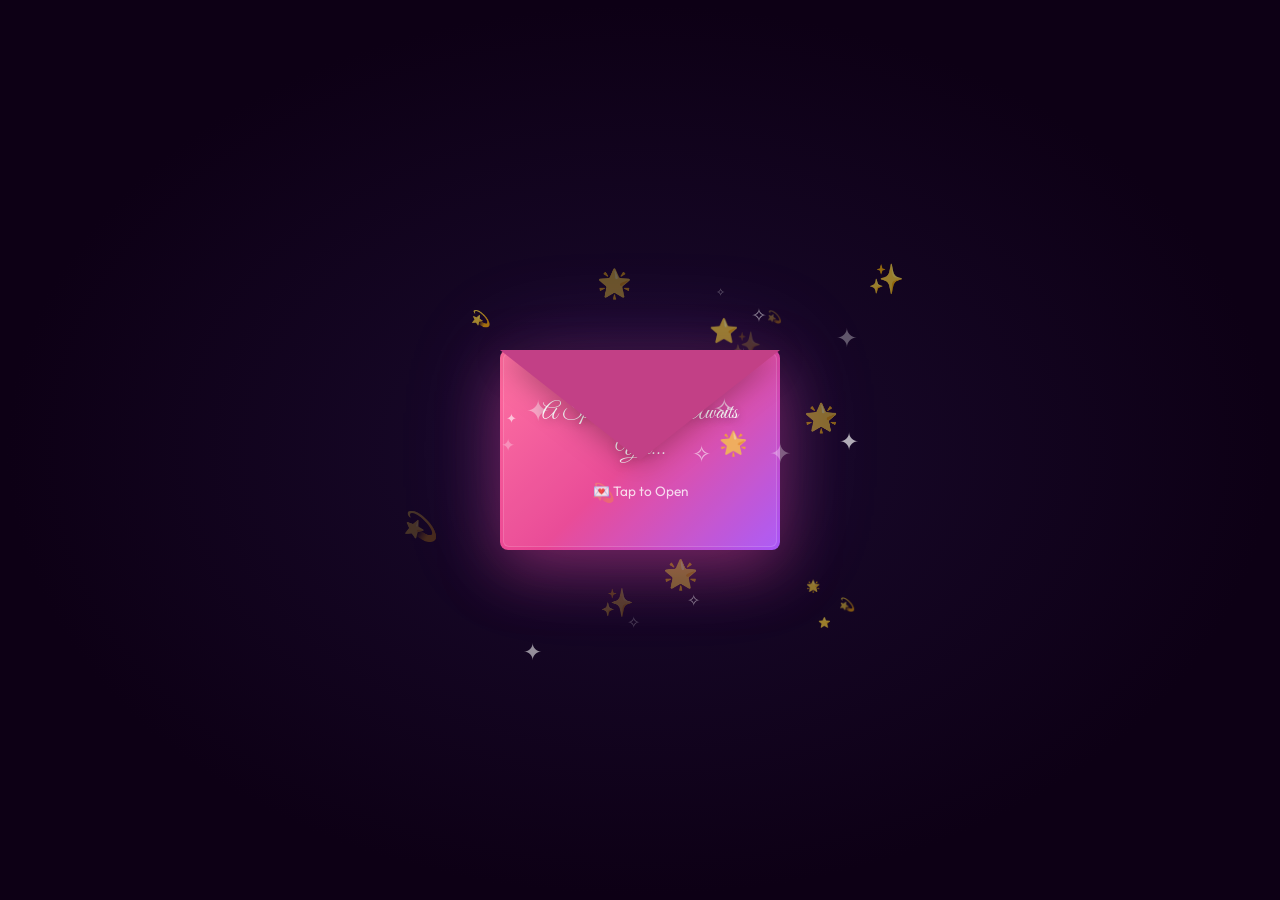
==== index.html @ 4c5b9c10 "add code" ====
<!DOCTYPE html>
<html lang="en">
<head>
    <meta charset="UTF-8">
    <meta name="viewport" content="width=device-width, initial-scale=1.0">
    <title>Happy Birthday My Love ❤️</title>
    <meta name="description" content="A special birthday surprise made with love">
    <link rel="preconnect" href="https://fonts.googleapis.com">
    <link rel="preconnect" href="https://fonts.gstatic.com" crossorigin>
    <link href="https://fonts.googleapis.com/css2?family=Great+Vibes&family=Outfit:wght@300;400;500;600;700&family=Dancing+Script:wght@400;500;600;700&display=swap" rel="stylesheet">
    <link rel="stylesheet" href="css/style.css">
</head>
<body>

    <!-- ============================================ -->
    <!-- ENVELOPE INTRO - Opens to reveal the site    -->
    <!-- ============================================ -->
    <div id="envelope-intro">
        <div class="envelope-container">
            <div class="envelope">
                <div class="envelope-flap"></div>
                <div class="envelope-body">
                    <div class="letter">
                        <p class="letter-text">A Special Surprise Awaits You...</p>
                        <span class="tap-hint">💌 Tap to Open</span>
                    </div>
                </div>
            </div>
            <div class="sparkles" id="intro-sparkles"></div>
        </div>
    </div>

    <!-- ============================================ -->
    <!-- "DO YOU LOVE ME?" FUN POPUP                   -->
    <!-- ============================================ -->
    <div id="love-popup" class="hidden">
        <div class="love-popup-overlay"></div>
        <div class="love-popup-card">
            <div class="love-popup-emoji">💘</div>
            <h2 class="love-popup-title">Fiza, Do You Love Me?</h2>
            <p class="love-popup-subtitle">Sacchi batao... 😏</p>
            <div class="love-popup-buttons">
                <button id="love-yes-btn" class="love-btn love-btn-yes">Yes, I Love You! ❤️</button>
                <button id="love-no-btn" class="love-btn love-btn-no">No 😢</button>
            </div>
            <p id="love-popup-message" class="love-popup-message"></p>
        </div>
    </div>

    <!-- ============================================ -->
    <!-- MAIN CONTENT (Hidden until love popup done)  -->
    <!-- ============================================ -->
    <div id="main-content" class="hidden">

        <!-- Particle Canvas -->
        <canvas id="particles-canvas"></canvas>

        <!-- Fireworks Canvas -->
        <canvas id="fireworks-canvas"></canvas>

        <!-- Floating Music Toggle -->
        <button id="music-toggle" class="music-toggle" title="Toggle Music">
            <span class="music-icon">🎵</span>
            <span class="music-label">Music</span>
        </button>
        <audio id="bg-music" loop preload="auto">
            <source src="https://cdn.pixabay.com/audio/2024/11/29/audio_a0fbe03092.mp3" type="audio/mpeg">
        </audio>

        <!-- HERO SECTION -->
        <section id="hero" class="section">
            <div class="hero-bg-shapes">
                <div class="floating-heart h1">❤️</div>
                <div class="floating-heart h2">💕</div>
                <div class="floating-heart h3">💖</div>
                <div class="floating-heart h4">✨</div>
                <div class="floating-heart h5">🌹</div>
                <div class="floating-heart h6">💗</div>
                <div class="floating-heart h7">❤️</div>
                <div class="floating-heart h8">💕</div>
            </div>
            <div class="hero-content">
                <div class="hero-badge">🎂 Happy Birthday Fiza! 🎂</div>
                <h1 class="hero-title" id="typewriter"></h1>
                <div class="hero-subtitle-wrapper">
                    <p class="hero-subtitle">Aaj ka din sirf tumhara hai, meri jaan. Tumhare saath ka har lamha meri zindagi ki sabse khoobsurat naimat hai.</p>
                </div>
                <div class="hero-cta">
                    <a href="#timeline" class="btn-glow">Explore Our Journey ✨</a>
                </div>
            </div>
            <div class="scroll-indicator">
                <div class="mouse">
                    <div class="mouse-wheel"></div>
                </div>
                <p>Scroll Down</p>
            </div>
        </section>

        <!-- TIMELINE / OUR STORY SECTION -->
        <section id="timeline" class="section">
            <div class="section-header">
                <span class="section-badge">💑 Our Story</span>
                <h2 class="section-title">Our Beautiful Journey</h2>
                <p class="section-subtitle">Every moment with you is a masterpiece painted with love</p>
            </div>
            <div class="timeline-container">
                <div class="timeline-line"></div>
                
                <div class="timeline-item left reveal-on-scroll">
                    <div class="timeline-marker"><span>💍</span></div>
                    <div class="timeline-card glass-card">
                        <span class="timeline-date">The Beginning</span>
                        <h3>When We First Met</h3>
                        <p>The day my world changed forever. One look at you and I knew you were the one I had been waiting for my entire life.</p>
                    </div>
                </div>

                <div class="timeline-item right reveal-on-scroll">
                    <div class="timeline-marker"><span>❤️</span></div>
                    <div class="timeline-card glass-card">
                        <span class="timeline-date">Falling in Love</span>
                        <h3>Our Hearts Connected</h3>
                        <p>Every conversation, every laugh, every shared silence — they all brought us closer. I fell deeper in love with you each day.</p>
                    </div>
                </div>

                <div class="timeline-item left reveal-on-scroll">
                    <div class="timeline-marker"><span>💒</span></div>
                    <div class="timeline-card glass-card">
                        <span class="timeline-date">Our Wedding</span>
                        <h3>The Best Day of My Life</h3>
                        <p>The day you became mine forever. Standing beside you at the altar, I made a promise to love you with every breath I take.</p>
                    </div>
                </div>

                <div class="timeline-item right reveal-on-scroll">
                    <div class="timeline-marker"><span>🌟</span></div>
                    <div class="timeline-card glass-card">
                        <span class="timeline-date">Every Single Day</span>
                        <h3>Living Our Dream</h3>
                        <p>Every morning I wake up next to you, I thank God for the most beautiful gift — you. Our journey has only just begun.</p>
                    </div>
                </div>
            </div>
        </section>

        <!-- PHOTO GALLERY SECTION -->
        <section id="gallery" class="section">
            <div class="section-header">
                <span class="section-badge">📸 Memories</span>
                <h2 class="section-title">Our Beautiful Moments</h2>
                <p class="section-subtitle">Each photo tells a story of our love</p>
            </div>
            <div class="gallery-filters">
                <button class="filter-btn active" data-filter="all">All</button>
                <button class="filter-btn" data-filter="photos">Photos</button>
                <button class="filter-btn" data-filter="videos">Videos</button>
            </div>
            <div class="gallery-grid" id="gallery-grid">
                <!-- Photos loaded dynamically from Cloudinary -->
                <div class="gallery-placeholder glass-card">
                    <div class="placeholder-icon">📷</div>
                    <p>Upload your beautiful memories through the admin panel</p>
                    <p class="placeholder-hint">Go to <strong>/admin.html</strong> to get started</p>
                </div>
            </div>
        </section>

        <!-- LIGHTBOX -->
        <div id="lightbox" class="lightbox">
            <button class="lightbox-close" id="lightbox-close">&times;</button>
            <button class="lightbox-nav lightbox-prev" id="lightbox-prev">&#10094;</button>
            <button class="lightbox-nav lightbox-next" id="lightbox-next">&#10095;</button>
            <div class="lightbox-content">
                <img id="lightbox-img" src="" alt="Gallery photo">
                <video id="lightbox-video" controls style="display:none;"></video>
            </div>
            <div class="lightbox-counter" id="lightbox-counter"></div>
        </div>

        <!-- LOVE LETTER SECTION -->
        <section id="love-letter" class="section">
            <div class="love-letter-bg">
                <div class="petal p1">🌸</div>
                <div class="petal p2">🌺</div>
                <div class="petal p3">🌸</div>
                <div class="petal p4">🌺</div>
                <div class="petal p5">🌸</div>
                <div class="petal p6">🌹</div>
            </div>
            <div class="section-header">
                <span class="section-badge">💌 Fiza Ke Liye</span>
                <h2 class="section-title">Dil Ki Baat</h2>
            </div>
            <div class="letter-container glass-card reveal-on-scroll">
                <div class="letter-content">
                    <p class="letter-greeting">Meri Pyaari Fiza Basit,</p>
                    <p class="letter-body">
                        Aaj tumhare birthday pe main tumhe yeh batana chahta hoon ke tum 
                        meri zindagi ki sabse khoobsurat cheez ho. Jab se tum meri life 
                        mein aayi ho, sab kuch badal gaya hai. Tum meri dhoop ho, meri 
                        barish ho, meri khushi ho aur mera sukoon ho. 💖
                    </p>
                    <p class="letter-body">
                        Tumhari muskurahat dekh ke mera sara ghum door ho jaata hai. 
                        Tumhari hansi sun ke lagta hai ke duniya mein koi melody isse 
                        zyada pyaari nahi. Tum mere liye sirf biwi nahi, tum meri 
                        sab se achi dost ho, meri partner ho, meri duniya ho. ✨
                    </p>
                    <p class="letter-body">
                        Har roz tum mere saath hoti ho toh lagta hai ke Allah ne 
                        mujhe duniya ki sabse badi naimat de di hai. Main tumhara 
                        shukar guzar hoon ke tum meri zindagi mein ho, ke tum ne 
                        mujhe itna pyaar diya, itna saath diya. 🫣
                    </p>
                    <p class="letter-body">
                        Happy Birthday meri jaan! Yeh saal tumhare liye sabse 
                        khoobsurat ho. Main waada karta hoon ke tumhara haath 
                        kabhi nahi chhodunga, tumhare saath har mushkil mein 
                        khadda rahunga, aur tumse har din pehle se zyada 
                        mohabbat karunga. 🌹
                    </p>
                    <p class="letter-body">
                        Tum sirf meri biwi nahi — tum meri rooh ho, meri dhadkan 
                        ho, meri puri kaynaat ho. Main Allah ka shuker ada karta 
                        hoon ke usne tumhe mere liye banaya. I love you more than 
                        words can ever say, Fiza! ❤️
                    </p>
                    <p class="letter-signature">Hamesha Tumhara,<br><span>Tumhara Basit ❤️</span></p>
                </div>
            </div>
        </section>

        <!-- BIRTHDAY COUNTDOWN SECTION -->
        <section id="countdown" class="section">
            <div class="countdown-container">
                <div class="countdown-sparkle-bg" id="countdown-sparkles"></div>
                <div class="section-header">
                    <span class="section-badge">⏰ Countdown</span>
                    <h2 class="section-title">Birthday Countdown</h2>
                    <p class="section-subtitle">April 4th — The most special day! 🎂</p>
                </div>
                <div class="countdown-timer" id="countdown-timer">
                    <div class="countdown-unit glass-card">
                        <span class="countdown-number" id="cd-days">00</span>
                        <span class="countdown-label">Days</span>
                    </div>
                    <div class="countdown-separator">:</div>
                    <div class="countdown-unit glass-card">
                        <span class="countdown-number" id="cd-hours">00</span>
                        <span class="countdown-label">Hours</span>
                    </div>
                    <div class="countdown-separator">:</div>
                    <div class="countdown-unit glass-card">
                        <span class="countdown-number" id="cd-minutes">00</span>
                        <span class="countdown-label">Minutes</span>
                    </div>
                    <div class="countdown-separator">:</div>
                    <div class="countdown-unit glass-card">
                        <span class="countdown-number" id="cd-seconds">00</span>
                        <span class="countdown-label">Seconds</span>
                    </div>
                </div>
                <div id="birthday-live-banner" class="birthday-live-banner hidden">
                    <h2>🎉🎂 IT'S YOUR BIRTHDAY TODAY! 🎂🎉</h2>
                    <p>The most beautiful person in the world was born on this day!</p>
                </div>
            </div>
        </section>

        <!-- BIRTHDAY WISHES SECTION -->
        <section id="wishes" class="section">
            <div class="wishes-container">
                <div class="birthday-cake-emoji">🎂</div>
                <h2 class="wishes-title">Happy Birthday Fiza!</h2>
                <div class="wishes-message">
                    <p>Wishing you a day filled with love, laughter, and all the things that make you happy.</p>
                    <p>You deserve the world and more! 🌍✨</p>
                </div>
                <div class="confetti-container" id="confetti-container"></div>
                <div class="birthday-counter">
                    <div class="counter-item glass-card">
                        <span class="counter-number" data-target="365">0</span>
                        <span class="counter-label">Days Together</span>
                    </div>
                    <div class="counter-item glass-card">
                        <span class="counter-number" data-target="8760">0</span>
                        <span class="counter-label">Hours of Love</span>
                    </div>
                    <div class="counter-item glass-card">
                        <span class="counter-number" data-target="999">0</span>
                        <span class="counter-label">Beautiful Moments</span>
                    </div>
                    <div class="counter-item glass-card">
                        <span class="counter-number" data-target="1000000">0</span>
                        <span class="counter-label">Reasons I Love You</span>
                    </div>
                </div>
            </div>
        </section>

        <!-- FUN QUIZ SECTION -->
        <section id="quiz" class="section">
            <div class="section-header">
                <span class="section-badge">🎮 Basit Ka Quiz</span>
                <h2 class="section-title">Basit Ko Kitna Jaanti Ho?</h2>
                <p class="section-subtitle">Chalo dekhte hain, birthday queen! 👑</p>
            </div>
            <div class="quiz-container">
                <div class="quiz-card glass-card" id="quiz-card">
                    <div class="quiz-question" id="quiz-question">What do I love most about you?</div>
                    <div class="quiz-options" id="quiz-options">
                        <button class="quiz-option" data-correct="true">Everything! 💕</button>
                        <button class="quiz-option">Your cooking 🍳</button>
                        <button class="quiz-option">Your jokes 😂</button>
                        <button class="quiz-option">Your dance moves 💃</button>
                    </div>
                    <div class="quiz-result hidden" id="quiz-result"></div>
                    <button class="quiz-next hidden" id="quiz-next">Next Question ➡️</button>
                </div>
                <div class="quiz-progress">
                    <span id="quiz-score">Score: 0</span>
                    <span id="quiz-count">Question 1/5</span>
                </div>
            </div>
        </section>

        <!-- FOOTER -->
        <footer id="footer">
            <div class="footer-hearts">
                <span class="footer-heart fh1">❤️</span>
                <span class="footer-heart fh2">💕</span>
                <span class="footer-heart fh3">💖</span>
                <span class="footer-heart fh4">❤️</span>
                <span class="footer-heart fh5">💗</span>
            </div>
            <p class="footer-text">Made with ❤️ by Basit for his queen Fiza</p>
            <p class="footer-year">© 2026 — Forever & Always</p>
        </footer>
    </div>

    <script src="js/cloudinary.js"></script>
    <script src="js/main.js"></script>
</body>
</html>
---- css/style.css ----
/* ============================================
   BIRTHDAY SURPRISE WEBSITE - DESIGN SYSTEM
   Premium romantic design with glassmorphism,
   particles, and cinematic animations
   ============================================ */

/* ---------- CSS Variables ---------- */
:root {
    --bg-dark: #0d0015;
    --bg-deep: #1a0a2e;
    --bg-mid: #2d1450;
    --rose: #ff6b9d;
    --rose-light: #ff9ec6;
    --rose-deep: #e84393;
    --gold: #ffd700;
    --gold-light: #ffe066;
    --pink: #fd79a8;
    --purple: #a855f7;
    --purple-light: #c084fc;
    --white: #ffffff;
    --white-soft: rgba(255, 255, 255, 0.9);
    --glass-bg: rgba(255, 255, 255, 0.08);
    --glass-border: rgba(255, 255, 255, 0.15);
    --glass-shadow: rgba(0, 0, 0, 0.3);
    --font-heading: 'Great Vibes', cursive;
    --font-body: 'Outfit', sans-serif;
    --font-letter: 'Dancing Script', cursive;
    --transition: all 0.4s cubic-bezier(0.4, 0, 0.2, 1);
}

/* ---------- Reset & Base ---------- */
*, *::before, *::after {
    margin: 0;
    padding: 0;
    box-sizing: border-box;
}

html {
    scroll-behavior: smooth;
    overflow-x: hidden;
}

body {
    font-family: var(--font-body);
    background: var(--bg-dark);
    color: var(--white);
    overflow-x: hidden;
    line-height: 1.6;
}

.hidden {
    display: none !important;
}

/* ---------- Scrollbar ---------- */
::-webkit-scrollbar {
    width: 8px;
}
::-webkit-scrollbar-track {
    background: var(--bg-dark);
}
::-webkit-scrollbar-thumb {
    background: linear-gradient(var(--rose), var(--purple));
    border-radius: 10px;
}

/* ============================================
   ENVELOPE INTRO
   ============================================ */
#envelope-intro {
    position: fixed;
    inset: 0;
    z-index: 10000;
    display: flex;
    align-items: center;
    justify-content: center;
    background: radial-gradient(ellipse at center, #1a0a2e 0%, #0d0015 70%);
    cursor: pointer;
    transition: opacity 0.8s ease, transform 0.8s ease;
}

#envelope-intro.opened {
    opacity: 0;
    transform: scale(1.5);
    pointer-events: none;
}

.envelope-container {
    position: relative;
    display: flex;
    flex-direction: column;
    align-items: center;
}

.envelope {
    width: 280px;
    height: 200px;
    position: relative;
    animation: envelopeFloat 3s ease-in-out infinite;
}

@keyframes envelopeFloat {
    0%, 100% { transform: translateY(0px) rotate(0deg); }
    50% { transform: translateY(-15px) rotate(2deg); }
}

.envelope-body {
    width: 100%;
    height: 100%;
    background: linear-gradient(135deg, #ff6b9d, #e84393, #a855f7);
    border-radius: 8px;
    position: relative;
    overflow: hidden;
    box-shadow: 0 20px 60px rgba(232, 67, 147, 0.4), 0 0 100px rgba(168, 85, 247, 0.2);
    display: flex;
    align-items: center;
    justify-content: center;
}

.envelope-body::before {
    content: '';
    position: absolute;
    inset: 3px;
    background: rgba(255, 255, 255, 0.05);
    border-radius: 6px;
    border: 1px solid rgba(255, 255, 255, 0.15);
}

.envelope-flap {
    width: 0;
    height: 0;
    border-left: 140px solid transparent;
    border-right: 140px solid transparent;
    border-top: 110px solid #c24086;
    position: absolute;
    top: 0;
    left: 0;
    z-index: 2;
    transform-origin: top center;
    transition: transform 0.6s ease;
    filter: drop-shadow(0 5px 15px rgba(0,0,0,0.3));
}

#envelope-intro:hover .envelope-flap {
    transform: rotateX(40deg);
}

.letter {
    text-align: center;
    z-index: 1;
    padding: 20px;
}

.letter-text {
    font-family: var(--font-heading);
    font-size: 1.4rem;
    color: white;
    text-shadow: 0 2px 10px rgba(0, 0, 0, 0.3);
    margin-bottom: 10px;
}

.tap-hint {
    font-family: var(--font-body);
    font-size: 0.85rem;
    color: rgba(255, 255, 255, 0.8);
    animation: pulse 2s ease-in-out infinite;
}

@keyframes pulse {
    0%, 100% { opacity: 0.6; transform: scale(1); }
    50% { opacity: 1; transform: scale(1.05); }
}

.sparkles {
    position: absolute;
    inset: -100px;
    pointer-events: none;
}

/* ============================================
   PARTICLES CANVAS
   ============================================ */
#particles-canvas {
    position: fixed;
    inset: 0;
    z-index: 0;
    pointer-events: none;
}

/* ============================================
   HERO SECTION
   ============================================ */
#hero {
    min-height: 100vh;
    display: flex;
    flex-direction: column;
    align-items: center;
    justify-content: center;
    position: relative;
    overflow: hidden;
    background: radial-gradient(ellipse at 30% 20%, rgba(168, 85, 247, 0.15) 0%, transparent 60%),
                radial-gradient(ellipse at 70% 80%, rgba(255, 107, 157, 0.1) 0%, transparent 60%),
                var(--bg-dark);
    padding: 60px 20px;
}

.hero-bg-shapes .floating-heart {
    position: absolute;
    font-size: 2rem;
    opacity: 0.15;
    animation: floatHeart 12s ease-in-out infinite;
    pointer-events: none;
}

.h1 { top: 10%; left: 5%; animation-delay: 0s; font-size: 3rem; }
.h2 { top: 20%; right: 10%; animation-delay: 1.5s; font-size: 2.5rem; }
.h3 { top: 60%; left: 8%; animation-delay: 3s; }
.h4 { top: 40%; right: 5%; animation-delay: 4.5s; font-size: 2.5rem; }
.h5 { bottom: 20%; left: 15%; animation-delay: 2s; font-size: 2rem; }
.h6 { bottom: 30%; right: 20%; animation-delay: 5s; }
.h7 { top: 5%; left: 45%; animation-delay: 6s; font-size: 1.8rem; }
.h8 { bottom: 10%; right: 40%; animation-delay: 7s; font-size: 2.2rem; }

@keyframes floatHeart {
    0%, 100% { transform: translateY(0px) rotate(0deg) scale(1); }
    25% { transform: translateY(-30px) rotate(10deg) scale(1.1); }
    50% { transform: translateY(-15px) rotate(-5deg) scale(0.95); }
    75% { transform: translateY(-40px) rotate(8deg) scale(1.05); }
}

.hero-content {
    text-align: center;
    z-index: 2;
    max-width: 800px;
    animation: fadeInUp 1.5s ease-out;
}

.hero-badge {
    display: inline-block;
    padding: 10px 30px;
    background: linear-gradient(135deg, rgba(255, 107, 157, 0.2), rgba(168, 85, 247, 0.2));
    border: 1px solid var(--glass-border);
    border-radius: 50px;
    font-size: 1.1rem;
    margin-bottom: 30px;
    backdrop-filter: blur(10px);
    animation: fadeInDown 1s ease-out 0.3s both;
}

.hero-title {
    font-family: var(--font-heading);
    font-size: clamp(3rem, 8vw, 6rem);
    background: linear-gradient(135deg, var(--gold), var(--rose-light), var(--gold-light));
    -webkit-background-clip: text;
    -webkit-text-fill-color: transparent;
    background-clip: text;
    line-height: 1.2;
    margin-bottom: 25px;
    min-height: 1.5em;
    text-shadow: none;
    filter: drop-shadow(0 0 30px rgba(255, 215, 0, 0.3));
}

.hero-subtitle-wrapper {
    overflow: hidden;
}

.hero-subtitle {
    font-size: clamp(1rem, 2.5vw, 1.3rem);
    color: var(--white-soft);
    font-weight: 300;
    max-width: 600px;
    margin: 0 auto 40px;
    animation: fadeInUp 1s ease-out 1s both;
    line-height: 1.8;
}

.hero-cta {
    animation: fadeInUp 1s ease-out 1.5s both;
}

.btn-glow {
    display: inline-block;
    padding: 16px 45px;
    background: linear-gradient(135deg, var(--rose), var(--purple));
    color: white;
    text-decoration: none;
    border-radius: 50px;
    font-size: 1.1rem;
    font-weight: 500;
    font-family: var(--font-body);
    transition: var(--transition);
    position: relative;
    overflow: hidden;
    box-shadow: 0 8px 32px rgba(255, 107, 157, 0.4);
}

.btn-glow:hover {
    transform: translateY(-3px) scale(1.02);
    box-shadow: 0 15px 45px rgba(255, 107, 157, 0.5);
}

.btn-glow::after {
    content: '';
    position: absolute;
    top: -50%;
    left: -50%;
    width: 200%;
    height: 200%;
    background: linear-gradient(45deg, transparent, rgba(255,255,255,0.15), transparent);
    transform: rotate(45deg);
    animation: btnShine 3s ease-in-out infinite;
}

@keyframes btnShine {
    0% { transform: translateX(-100%) rotate(45deg); }
    100% { transform: translateX(100%) rotate(45deg); }
}

/* Scroll Indicator */
.scroll-indicator {
    position: absolute;
    bottom: 40px;
    display: flex;
    flex-direction: column;
    align-items: center;
    gap: 10px;
    animation: fadeInUp 1s ease-out 2s both;
    opacity: 0.6;
}

.mouse {
    width: 26px;
    height: 42px;
    border: 2px solid var(--white-soft);
    border-radius: 20px;
    position: relative;
}

.mouse-wheel {
    width: 4px;
    height: 10px;
    background: var(--white-soft);
    border-radius: 2px;
    position: absolute;
    top: 8px;
    left: 50%;
    transform: translateX(-50%);
    animation: scrollWheel 2s ease-in-out infinite;
}

@keyframes scrollWheel {
    0% { opacity: 1; transform: translateX(-50%) translateY(0); }
    100% { opacity: 0; transform: translateX(-50%) translateY(15px); }
}

.scroll-indicator p {
    font-size: 0.75rem;
    text-transform: uppercase;
    letter-spacing: 2px;
}

/* ============================================
   SECTION HEADER (Shared)
   ============================================ */
.section {
    position: relative;
    z-index: 1;
    padding: 100px 20px;
}

.section-header {
    text-align: center;
    margin-bottom: 60px;
}

.section-badge {
    display: inline-block;
    padding: 8px 24px;
    background: linear-gradient(135deg, rgba(255, 107, 157, 0.15), rgba(168, 85, 247, 0.15));
    border: 1px solid var(--glass-border);
    border-radius: 50px;
    font-size: 0.9rem;
    margin-bottom: 20px;
    backdrop-filter: blur(10px);
}

.section-title {
    font-family: var(--font-heading);
    font-size: clamp(2.5rem, 5vw, 4rem);
    background: linear-gradient(135deg, var(--rose-light), var(--gold), var(--purple-light));
    -webkit-background-clip: text;
    -webkit-text-fill-color: transparent;
    background-clip: text;
    margin-bottom: 15px;
}

.section-subtitle {
    font-size: 1.1rem;
    color: rgba(255, 255, 255, 0.6);
    font-weight: 300;
    max-width: 500px;
    margin: 0 auto;
}

/* ---------- Glass Card ---------- */
.glass-card {
    background: var(--glass-bg);
    backdrop-filter: blur(20px);
    -webkit-backdrop-filter: blur(20px);
    border: 1px solid var(--glass-border);
    border-radius: 20px;
    box-shadow: 0 8px 32px var(--glass-shadow);
    transition: var(--transition);
}

.glass-card:hover {
    border-color: rgba(255, 107, 157, 0.3);
    box-shadow: 0 12px 48px rgba(255, 107, 157, 0.15);
    transform: translateY(-5px);
}

/* ============================================
   TIMELINE SECTION
   ============================================ */
#timeline {
    background: radial-gradient(ellipse at 20% 50%, rgba(168, 85, 247, 0.08) 0%, transparent 50%),
                radial-gradient(ellipse at 80% 50%, rgba(255, 107, 157, 0.06) 0%, transparent 50%),
                var(--bg-dark);
}

.timeline-container {
    max-width: 900px;
    margin: 0 auto;
    position: relative;
    padding: 20px 0;
}

.timeline-line {
    position: absolute;
    left: 50%;
    top: 0;
    bottom: 0;
    width: 3px;
    background: linear-gradient(to bottom, transparent, var(--rose), var(--purple), transparent);
    transform: translateX(-50%);
}

.timeline-item {
    display: flex;
    align-items: center;
    margin-bottom: 60px;
    position: relative;
}

.timeline-item.left {
    flex-direction: row;
    padding-right: calc(50% + 40px);
}

.timeline-item.right {
    flex-direction: row-reverse;
    padding-left: calc(50% + 40px);
}

.timeline-marker {
    position: absolute;
    left: 50%;
    transform: translateX(-50%);
    width: 50px;
    height: 50px;
    background: linear-gradient(135deg, var(--rose), var(--purple));
    border-radius: 50%;
    display: flex;
    align-items: center;
    justify-content: center;
    font-size: 1.3rem;
    z-index: 2;
    box-shadow: 0 0 30px rgba(255, 107, 157, 0.4);
    animation: markerPulse 3s ease-in-out infinite;
}

@keyframes markerPulse {
    0%, 100% { box-shadow: 0 0 20px rgba(255, 107, 157, 0.3); }
    50% { box-shadow: 0 0 40px rgba(255, 107, 157, 0.6); }
}

.timeline-card {
    padding: 30px;
    width: 100%;
}

.timeline-date {
    display: inline-block;
    padding: 4px 14px;
    background: linear-gradient(135deg, var(--rose), var(--purple));
    border-radius: 20px;
    font-size: 0.8rem;
    margin-bottom: 12px;
    font-weight: 500;
}

.timeline-card h3 {
    font-family: var(--font-heading);
    font-size: 1.8rem;
    color: var(--gold);
    margin-bottom: 10px;
}

.timeline-card p {
    color: rgba(255, 255, 255, 0.7);
    font-weight: 300;
    line-height: 1.7;
}

/* ============================================
   GALLERY SECTION
   ============================================ */
#gallery {
    background: radial-gradient(ellipse at 60% 30%, rgba(255, 107, 157, 0.08) 0%, transparent 50%),
                var(--bg-dark);
}

.gallery-filters {
    display: flex;
    justify-content: center;
    gap: 15px;
    margin-bottom: 40px;
    flex-wrap: wrap;
}

.filter-btn {
    padding: 10px 28px;
    border: 1px solid var(--glass-border);
    background: var(--glass-bg);
    color: var(--white);
    border-radius: 50px;
    cursor: pointer;
    font-family: var(--font-body);
    font-size: 0.95rem;
    transition: var(--transition);
    backdrop-filter: blur(10px);
}

.filter-btn:hover,
.filter-btn.active {
    background: linear-gradient(135deg, var(--rose), var(--purple));
    border-color: transparent;
    box-shadow: 0 5px 25px rgba(255, 107, 157, 0.3);
}

.gallery-grid {
    display: grid;
    grid-template-columns: repeat(auto-fill, minmax(280px, 1fr));
    gap: 20px;
    max-width: 1200px;
    margin: 0 auto;
    padding: 0 20px;
}

.gallery-item {
    position: relative;
    border-radius: 16px;
    overflow: hidden;
    cursor: pointer;
    aspect-ratio: 1;
    transition: var(--transition);
    border: 1px solid var(--glass-border);
}

.gallery-item:hover {
    transform: scale(1.03) rotate(1deg);
    box-shadow: 0 20px 50px rgba(255, 107, 157, 0.3);
    border-color: var(--rose);
}

.gallery-item img,
.gallery-item video {
    width: 100%;
    height: 100%;
    object-fit: cover;
    transition: transform 0.5s ease;
}

.gallery-item:hover img,
.gallery-item:hover video {
    transform: scale(1.1);
}

.gallery-item .gallery-overlay {
    position: absolute;
    inset: 0;
    background: linear-gradient(to top, rgba(13, 0, 21, 0.8), transparent 60%);
    display: flex;
    align-items: flex-end;
    padding: 20px;
    opacity: 0;
    transition: opacity 0.3s ease;
}

.gallery-item:hover .gallery-overlay {
    opacity: 1;
}

.gallery-overlay span {
    color: white;
    font-size: 1.5rem;
}

.gallery-item.video-item::after {
    content: '▶';
    position: absolute;
    top: 50%;
    left: 50%;
    transform: translate(-50%, -50%);
    font-size: 3rem;
    color: white;
    text-shadow: 0 0 20px rgba(0,0,0,0.5);
    z-index: 2;
    pointer-events: none;
    opacity: 0.8;
}

.gallery-placeholder {
    grid-column: 1 / -1;
    padding: 80px 40px;
    text-align: center;
    color: rgba(255, 255, 255, 0.5);
}

.placeholder-icon {
    font-size: 4rem;
    margin-bottom: 20px;
}

.placeholder-hint {
    margin-top: 10px;
    font-size: 0.85rem;
    opacity: 0.7;
}

/* ============================================
   LIGHTBOX
   ============================================ */
.lightbox {
    position: fixed;
    inset: 0;
    z-index: 9999;
    background: rgba(0, 0, 0, 0.95);
    display: none;
    align-items: center;
    justify-content: center;
    backdrop-filter: blur(20px);
}

.lightbox.active {
    display: flex;
}

.lightbox-content {
    max-width: 90vw;
    max-height: 85vh;
    display: flex;
    align-items: center;
    justify-content: center;
}

.lightbox-content img,
.lightbox-content video {
    max-width: 100%;
    max-height: 85vh;
    border-radius: 12px;
    box-shadow: 0 20px 60px rgba(0, 0, 0, 0.5);
}

.lightbox-close {
    position: absolute;
    top: 20px;
    right: 30px;
    font-size: 2.5rem;
    color: white;
    background: none;
    border: none;
    cursor: pointer;
    z-index: 10;
    transition: var(--transition);
    width: 50px;
    height: 50px;
    display: flex;
    align-items: center;
    justify-content: center;
    border-radius: 50%;
}

.lightbox-close:hover {
    background: rgba(255, 255, 255, 0.1);
    transform: rotate(90deg);
}

.lightbox-nav {
    position: absolute;
    top: 50%;
    transform: translateY(-50%);
    font-size: 2rem;
    color: white;
    background: rgba(255, 255, 255, 0.1);
    border: 1px solid rgba(255, 255, 255, 0.2);
    width: 50px;
    height: 50px;
    border-radius: 50%;
    cursor: pointer;
    display: flex;
    align-items: center;
    justify-content: center;
    transition: var(--transition);
}

.lightbox-nav:hover {
    background: rgba(255, 107, 157, 0.3);
}

.lightbox-prev { left: 20px; }
.lightbox-next { right: 20px; }

.lightbox-counter {
    position: absolute;
    bottom: 30px;
    left: 50%;
    transform: translateX(-50%);
    color: rgba(255, 255, 255, 0.6);
    font-size: 0.9rem;
}

/* ============================================
   LOVE LETTER SECTION
   ============================================ */
#love-letter {
    background: radial-gradient(ellipse at 50% 50%, rgba(255, 107, 157, 0.06) 0%, transparent 60%),
                var(--bg-dark);
    overflow: hidden;
}

.love-letter-bg {
    position: absolute;
    inset: 0;
    pointer-events: none;
    overflow: hidden;
}

.petal {
    position: absolute;
    font-size: 2rem;
    opacity: 0.12;
    animation: petalFall 15s linear infinite;
}

.p1 { left: 5%; animation-delay: 0s; font-size: 2.5rem; }
.p2 { left: 20%; animation-delay: 2s; }
.p3 { left: 40%; animation-delay: 4s; font-size: 1.5rem; }
.p4 { left: 60%; animation-delay: 6s; font-size: 2.2rem; }
.p5 { left: 80%; animation-delay: 8s; }
.p6 { left: 90%; animation-delay: 10s; font-size: 1.8rem; }

@keyframes petalFall {
    0% { transform: translateY(-100px) rotate(0deg); opacity: 0; }
    10% { opacity: 0.12; }
    90% { opacity: 0.12; }
    100% { transform: translateY(calc(100vh + 100px)) rotate(360deg); opacity: 0; }
}

.letter-container {
    max-width: 700px;
    margin: 0 auto;
    padding: 50px 40px;
    position: relative;
}

.letter-container::before {
    content: '';
    position: absolute;
    top: -2px;
    left: -2px;
    right: -2px;
    bottom: -2px;
    background: linear-gradient(135deg, var(--rose), var(--purple), var(--gold));
    border-radius: 22px;
    z-index: -1;
    opacity: 0.3;
}

.letter-content {
    font-family: var(--font-letter);
}

.letter-greeting {
    font-size: 2rem;
    color: var(--gold);
    margin-bottom: 25px;
}

.letter-body {
    font-size: 1.2rem;
    line-height: 2;
    color: rgba(255, 255, 255, 0.85);
    margin-bottom: 20px;
    font-weight: 400;
}

.letter-signature {
    font-size: 1.4rem;
    color: var(--rose-light);
    margin-top: 30px;
    text-align: right;
}

.letter-signature span {
    display: block;
    font-size: 1.1rem;
    margin-top: 8px;
    color: var(--gold);
}

/* ============================================
   WISHES SECTION
   ============================================ */
#wishes {
    background: radial-gradient(ellipse at 50% 30%, rgba(168, 85, 247, 0.1) 0%, transparent 50%),
                radial-gradient(ellipse at 50% 70%, rgba(255, 107, 157, 0.08) 0%, transparent 50%),
                var(--bg-dark);
    text-align: center;
    overflow: hidden;
}

.wishes-container {
    max-width: 900px;
    margin: 0 auto;
    position: relative;
}

.birthday-cake-emoji {
    font-size: 5rem;
    animation: cakeBounce 2s ease-in-out infinite;
    margin-bottom: 20px;
}

@keyframes cakeBounce {
    0%, 100% { transform: scale(1) rotate(0deg); }
    25% { transform: scale(1.1) rotate(-3deg); }
    50% { transform: scale(1) rotate(0deg); }
    75% { transform: scale(1.1) rotate(3deg); }
}

.wishes-title {
    font-family: var(--font-heading);
    font-size: clamp(3rem, 8vw, 5rem);
    background: linear-gradient(135deg, var(--gold), var(--rose), var(--purple-light), var(--gold-light));
    background-size: 300% 300%;
    -webkit-background-clip: text;
    -webkit-text-fill-color: transparent;
    background-clip: text;
    animation: gradientShift 4s ease infinite;
    margin-bottom: 25px;
}

@keyframes gradientShift {
    0% { background-position: 0% 50%; }
    50% { background-position: 100% 50%; }
    100% { background-position: 0% 50%; }
}

.wishes-message {
    font-size: 1.15rem;
    color: rgba(255, 255, 255, 0.7);
    margin-bottom: 50px;
    line-height: 1.8;
    font-weight: 300;
}

.wishes-message p {
    margin-bottom: 10px;
}

.birthday-counter {
    display: grid;
    grid-template-columns: repeat(auto-fit, minmax(180px, 1fr));
    gap: 20px;
    max-width: 800px;
    margin: 0 auto;
    padding: 0 20px;
}

.counter-item {
    padding: 35px 20px;
    text-align: center;
    position: relative;
    overflow: hidden;
}

.counter-item::before {
    content: '';
    position: absolute;
    top: 0;
    left: 0;
    right: 0;
    height: 3px;
    background: linear-gradient(90deg, var(--rose), var(--gold), var(--purple));
}

.counter-number {
    display: block;
    font-size: 2.8rem;
    font-weight: 700;
    background: linear-gradient(135deg, var(--gold), var(--rose-light));
    -webkit-background-clip: text;
    -webkit-text-fill-color: transparent;
    background-clip: text;
    margin-bottom: 8px;
}

.counter-label {
    font-size: 0.85rem;
    text-transform: uppercase;
    letter-spacing: 2px;
    color: rgba(255, 255, 255, 0.5);
}

/* Confetti */
.confetti-container {
    position: absolute;
    inset: 0;
    pointer-events: none;
    overflow: hidden;
}

.confetti {
    position: absolute;
    width: 10px;
    height: 10px;
    animation: confettiFall 5s linear infinite;
    opacity: 0.8;
}

@keyframes confettiFall {
    0% { transform: translateY(-20px) rotate(0deg); opacity: 1; }
    100% { transform: translateY(600px) rotate(720deg); opacity: 0; }
}

/* ============================================
   FOOTER
   ============================================ */
#footer {
    padding: 60px 20px;
    text-align: center;
    position: relative;
    overflow: hidden;
    border-top: 1px solid var(--glass-border);
}

.footer-hearts {
    margin-bottom: 20px;
}

.footer-heart {
    display: inline-block;
    margin: 0 8px;
    font-size: 1.5rem;
    animation: heartBeat 2s ease-in-out infinite;
}

.fh1 { animation-delay: 0s; }
.fh2 { animation-delay: 0.3s; }
.fh3 { animation-delay: 0.6s; }
.fh4 { animation-delay: 0.9s; }
.fh5 { animation-delay: 1.2s; }

@keyframes heartBeat {
    0%, 100% { transform: scale(1); }
    50% { transform: scale(1.3); }
}

.footer-text {
    font-family: var(--font-heading);
    font-size: 1.5rem;
    color: var(--rose-light);
    margin-bottom: 10px;
}

.footer-year {
    font-size: 0.85rem;
    color: rgba(255, 255, 255, 0.4);
}

/* ============================================
   "DO YOU LOVE ME?" POPUP
   ============================================ */
#love-popup {
    position: fixed;
    inset: 0;
    z-index: 9998;
    display: flex;
    align-items: center;
    justify-content: center;
}

.love-popup-overlay {
    position: absolute;
    inset: 0;
    background: radial-gradient(ellipse at center, rgba(26, 10, 46, 0.95), rgba(13, 0, 21, 0.98));
    backdrop-filter: blur(10px);
}

.love-popup-card {
    position: relative;
    text-align: center;
    padding: 50px 45px;
    background: var(--glass-bg);
    border: 1px solid var(--glass-border);
    border-radius: 30px;
    backdrop-filter: blur(25px);
    max-width: 450px;
    width: 90%;
    animation: popupBounce 0.6s cubic-bezier(0.34, 1.56, 0.64, 1);
    box-shadow: 0 25px 80px rgba(255, 107, 157, 0.2), 0 0 120px rgba(168, 85, 247, 0.1);
}

@keyframes popupBounce {
    from { opacity: 0; transform: scale(0.5) translateY(30px); }
    to { opacity: 1; transform: scale(1) translateY(0); }
}

.love-popup-emoji {
    font-size: 5rem;
    margin-bottom: 15px;
    animation: heartPulse 1.5s ease-in-out infinite;
}

@keyframes heartPulse {
    0%, 100% { transform: scale(1); }
    50% { transform: scale(1.2); }
}

.love-popup-title {
    font-family: var(--font-heading);
    font-size: 2.8rem;
    background: linear-gradient(135deg, var(--gold), var(--rose), var(--gold-light));
    -webkit-background-clip: text;
    -webkit-text-fill-color: transparent;
    background-clip: text;
    margin-bottom: 10px;
}

.love-popup-subtitle {
    color: rgba(255,255,255,0.5);
    font-size: 1rem;
    margin-bottom: 30px;
}

.love-popup-buttons {
    display: flex;
    gap: 15px;
    justify-content: center;
    flex-wrap: wrap;
    position: relative;
    min-height: 55px;
}

.love-btn {
    padding: 14px 32px;
    border: none;
    border-radius: 50px;
    font-family: var(--font-body);
    font-size: 1.05rem;
    font-weight: 600;
    cursor: pointer;
    transition: all 0.3s ease;
}

.love-btn-yes {
    background: linear-gradient(135deg, var(--rose), #e84393);
    color: white;
    box-shadow: 0 8px 30px rgba(255, 107, 157, 0.4);
}

.love-btn-yes:hover {
    transform: scale(1.08);
    box-shadow: 0 12px 40px rgba(255, 107, 157, 0.6);
}

.love-btn-no {
    background: rgba(255,255,255,0.1);
    color: rgba(255,255,255,0.7);
    border: 1px solid var(--glass-border);
    position: relative;
    transition: all 0.1s ease;
}

.love-popup-message {
    margin-top: 25px;
    font-family: var(--font-heading);
    font-size: 1.8rem;
    color: var(--gold);
    opacity: 0;
    transition: opacity 0.5s ease;
}

.love-popup-message.show {
    opacity: 1;
    animation: fadeInUp 0.5s ease-out;
}

/* ============================================
   BIRTHDAY COUNTDOWN
   ============================================ */
#countdown {
    background: radial-gradient(ellipse at 50% 50%, rgba(255, 215, 0, 0.06) 0%, transparent 50%),
                radial-gradient(ellipse at 30% 70%, rgba(255, 107, 157, 0.06) 0%, transparent 50%),
                var(--bg-dark);
    text-align: center;
    overflow: hidden;
}

.countdown-container {
    max-width: 800px;
    margin: 0 auto;
    position: relative;
}

.countdown-sparkle-bg {
    position: absolute;
    inset: -50px;
    pointer-events: none;
}

.countdown-timer {
    display: flex;
    justify-content: center;
    align-items: center;
    gap: 15px;
    flex-wrap: wrap;
}

.countdown-unit {
    padding: 30px 25px;
    min-width: 120px;
    text-align: center;
    position: relative;
    overflow: hidden;
}

.countdown-unit::before {
    content: '';
    position: absolute;
    inset: 0;
    background: linear-gradient(135deg, rgba(255, 107, 157, 0.08), rgba(168, 85, 247, 0.08));
    z-index: 0;
}

.countdown-number {
    display: block;
    font-size: 3.5rem;
    font-weight: 800;
    background: linear-gradient(135deg, var(--gold), var(--rose-light), var(--gold-light));
    background-size: 200% 200%;
    -webkit-background-clip: text;
    -webkit-text-fill-color: transparent;
    background-clip: text;
    animation: gradientShift 3s ease infinite;
    position: relative;
    z-index: 1;
    font-variant-numeric: tabular-nums;
}

.countdown-label {
    display: block;
    font-size: 0.8rem;
    text-transform: uppercase;
    letter-spacing: 2px;
    color: rgba(255, 255, 255, 0.5);
    margin-top: 8px;
    position: relative;
    z-index: 1;
}

.countdown-separator {
    font-size: 3rem;
    font-weight: 700;
    color: var(--rose);
    animation: pulse 2s ease-in-out infinite;
}

.birthday-live-banner {
    margin-top: 40px;
    padding: 30px;
    background: linear-gradient(135deg, rgba(255, 215, 0, 0.15), rgba(255, 107, 157, 0.15));
    border: 2px solid var(--gold);
    border-radius: 20px;
    animation: celebratePulse 2s ease-in-out infinite;
}

.birthday-live-banner h2 {
    font-family: var(--font-heading);
    font-size: 2.5rem;
    color: var(--gold);
    margin-bottom: 10px;
}

.birthday-live-banner p {
    color: rgba(255,255,255,0.7);
    font-size: 1.1rem;
}

@keyframes celebratePulse {
    0%, 100% { box-shadow: 0 0 20px rgba(255, 215, 0, 0.2); }
    50% { box-shadow: 0 0 50px rgba(255, 215, 0, 0.5); }
}

/* ============================================
   FUN QUIZ
   ============================================ */
#quiz {
    background: radial-gradient(ellipse at 40% 40%, rgba(168, 85, 247, 0.08) 0%, transparent 50%),
                var(--bg-dark);
}

.quiz-container {
    max-width: 600px;
    margin: 0 auto;
}

.quiz-card {
    padding: 40px 35px;
    text-align: center;
}

.quiz-question {
    font-family: var(--font-heading);
    font-size: 2rem;
    color: var(--gold);
    margin-bottom: 30px;
    line-height: 1.4;
}

.quiz-options {
    display: flex;
    flex-direction: column;
    gap: 12px;
}

.quiz-option {
    padding: 16px 24px;
    background: rgba(255,255,255,0.06);
    border: 1px solid var(--glass-border);
    border-radius: 14px;
    color: white;
    font-family: var(--font-body);
    font-size: 1.05rem;
    cursor: pointer;
    transition: all 0.3s ease;
    text-align: left;
}

.quiz-option:hover {
    background: rgba(255, 107, 157, 0.15);
    border-color: var(--rose);
    transform: translateX(8px);
}

.quiz-option.correct {
    background: rgba(16, 185, 129, 0.2) !important;
    border-color: #10b981 !important;
    color: #34d399;
}

.quiz-option.wrong {
    background: rgba(239, 68, 68, 0.15) !important;
    border-color: #ef4444 !important;
    color: #fca5a5;
}

.quiz-result {
    margin-top: 20px;
    font-size: 1.2rem;
    font-family: var(--font-letter);
    padding: 15px;
}

.quiz-next {
    margin-top: 20px;
    padding: 14px 32px;
    background: linear-gradient(135deg, var(--purple), var(--rose));
    border: none;
    border-radius: 50px;
    color: white;
    font-family: var(--font-body);
    font-size: 1rem;
    font-weight: 500;
    cursor: pointer;
    transition: all 0.3s ease;
}

.quiz-next:hover {
    transform: translateY(-3px);
    box-shadow: 0 10px 30px rgba(168, 85, 247, 0.4);
}

.quiz-progress {
    display: flex;
    justify-content: space-between;
    margin-top: 20px;
    padding: 0 10px;
    color: rgba(255,255,255,0.4);
    font-size: 0.9rem;
}

/* ============================================
   MUSIC TOGGLE
   ============================================ */
.music-toggle {
    position: fixed;
    bottom: 30px;
    right: 30px;
    z-index: 100;
    display: flex;
    align-items: center;
    gap: 8px;
    padding: 12px 20px;
    background: var(--glass-bg);
    border: 1px solid var(--glass-border);
    border-radius: 50px;
    color: white;
    cursor: pointer;
    backdrop-filter: blur(15px);
    transition: all 0.3s ease;
    font-family: var(--font-body);
    font-size: 0.85rem;
}

.music-toggle:hover {
    background: rgba(255, 107, 157, 0.2);
    border-color: var(--rose);
    transform: scale(1.05);
}

.music-toggle.playing .music-icon {
    animation: musicBounce 0.6s ease-in-out infinite alternate;
}

@keyframes musicBounce {
    from { transform: scale(1) rotate(-5deg); }
    to { transform: scale(1.2) rotate(5deg); }
}

.music-icon {
    font-size: 1.2rem;
}

/* ============================================
   FIREWORKS CANVAS
   ============================================ */
#fireworks-canvas {
    position: fixed;
    inset: 0;
    z-index: 1;
    pointer-events: none;
}

/* ============================================
   ANIMATIONS
   ============================================ */
@keyframes fadeInUp {
    from { opacity: 0; transform: translateY(40px); }
    to { opacity: 1; transform: translateY(0); }
}

@keyframes fadeInDown {
    from { opacity: 0; transform: translateY(-30px); }
    to { opacity: 1; transform: translateY(0); }
}

/* Scroll reveal */
.reveal-on-scroll {
    opacity: 0;
    transform: translateY(50px);
    transition: opacity 0.8s ease-out, transform 0.8s ease-out;
}

.reveal-on-scroll.revealed {
    opacity: 1;
    transform: translateY(0);
}

/* ============================================
   RESPONSIVE
   ============================================ */
@media (max-width: 768px) {
    .timeline-line {
        left: 25px;
    }

    .timeline-item.left,
    .timeline-item.right {
        flex-direction: row;
        padding-left: 70px;
        padding-right: 0;
    }

    .timeline-marker {
        left: 25px;
        width: 40px;
        height: 40px;
        font-size: 1rem;
    }

    .timeline-card {
        padding: 20px;
    }

    .timeline-card h3 {
        font-size: 1.4rem;
    }

    .gallery-grid {
        grid-template-columns: repeat(auto-fill, minmax(150px, 1fr));
        gap: 12px;
    }

    .letter-container {
        padding: 30px 25px;
    }

    .letter-greeting {
        font-size: 1.6rem;
    }

    .letter-body {
        font-size: 1.05rem;
        line-height: 1.8;
    }

    .birthday-counter {
        grid-template-columns: repeat(2, 1fr);
    }

    .counter-number {
        font-size: 2rem;
    }

    .envelope {
        width: 220px;
        height: 160px;
    }

    .envelope-flap {
        border-left-width: 110px;
        border-right-width: 110px;
        border-top-width: 90px;
    }

    .lightbox-nav {
        width: 40px;
        height: 40px;
        font-size: 1.5rem;
    }

    .lightbox-prev { left: 10px; }
    .lightbox-next { right: 10px; }

    /* Countdown responsive */
    .countdown-unit {
        min-width: 80px;
        padding: 20px 15px;
    }

    .countdown-number {
        font-size: 2.2rem;
    }

    .countdown-separator {
        font-size: 2rem;
    }

    .birthday-live-banner h2 {
        font-size: 1.8rem;
    }

    /* Love popup responsive */
    .love-popup-card {
        padding: 35px 25px;
    }

    .love-popup-title {
        font-size: 2rem;
    }

    .love-popup-emoji {
        font-size: 3.5rem;
    }

    .love-popup-buttons {
        flex-direction: column;
        align-items: center;
    }

    /* Quiz responsive */
    .quiz-card {
        padding: 25px 20px;
    }

    .quiz-question {
        font-size: 1.5rem;
    }

    /* Music toggle responsive */
    .music-toggle {
        bottom: 15px;
        right: 15px;
        padding: 10px 16px;
    }

    .music-label {
        display: none;
    }
}

@media (max-width: 480px) {
    .section {
        padding: 70px 15px;
    }

    .birthday-counter {
        grid-template-columns: 1fr 1fr;
        gap: 12px;
    }

    .counter-item {
        padding: 25px 15px;
    }

    .gallery-grid {
        grid-template-columns: 1fr 1fr;
        gap: 8px;
    }

    .countdown-timer {
        gap: 8px;
    }

    .countdown-unit {
        min-width: 65px;
        padding: 15px 10px;
    }

    .countdown-number {
        font-size: 1.8rem;
    }

    .countdown-separator {
        font-size: 1.5rem;
    }
}
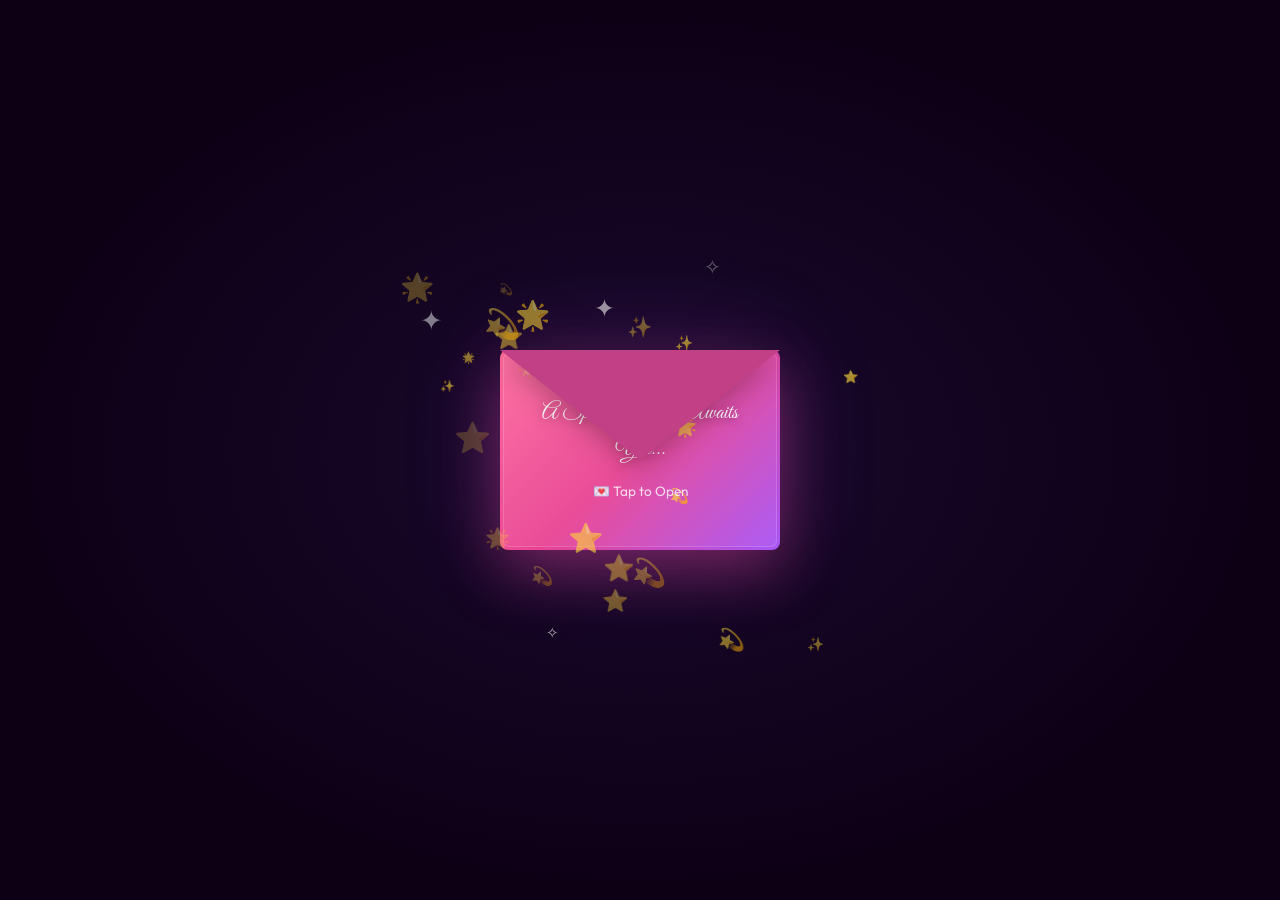
==== commit 0391a9e2: "add code" ====
--- a/index.html
+++ b/index.html
@@ -64,7 +64,7 @@
             <span class="music-label">Music</span>
         </button>
         <audio id="bg-music" loop preload="auto">
-            <source src="https://cdn.pixabay.com/audio/2024/11/29/audio_a0fbe03092.mp3" type="audio/mpeg">
+            <source src="https://www.soundhelix.com/examples/mp3/SoundHelix-Song-1.mp3" type="audio/mpeg">
         </audio>
 
         <!-- HERO SECTION -->
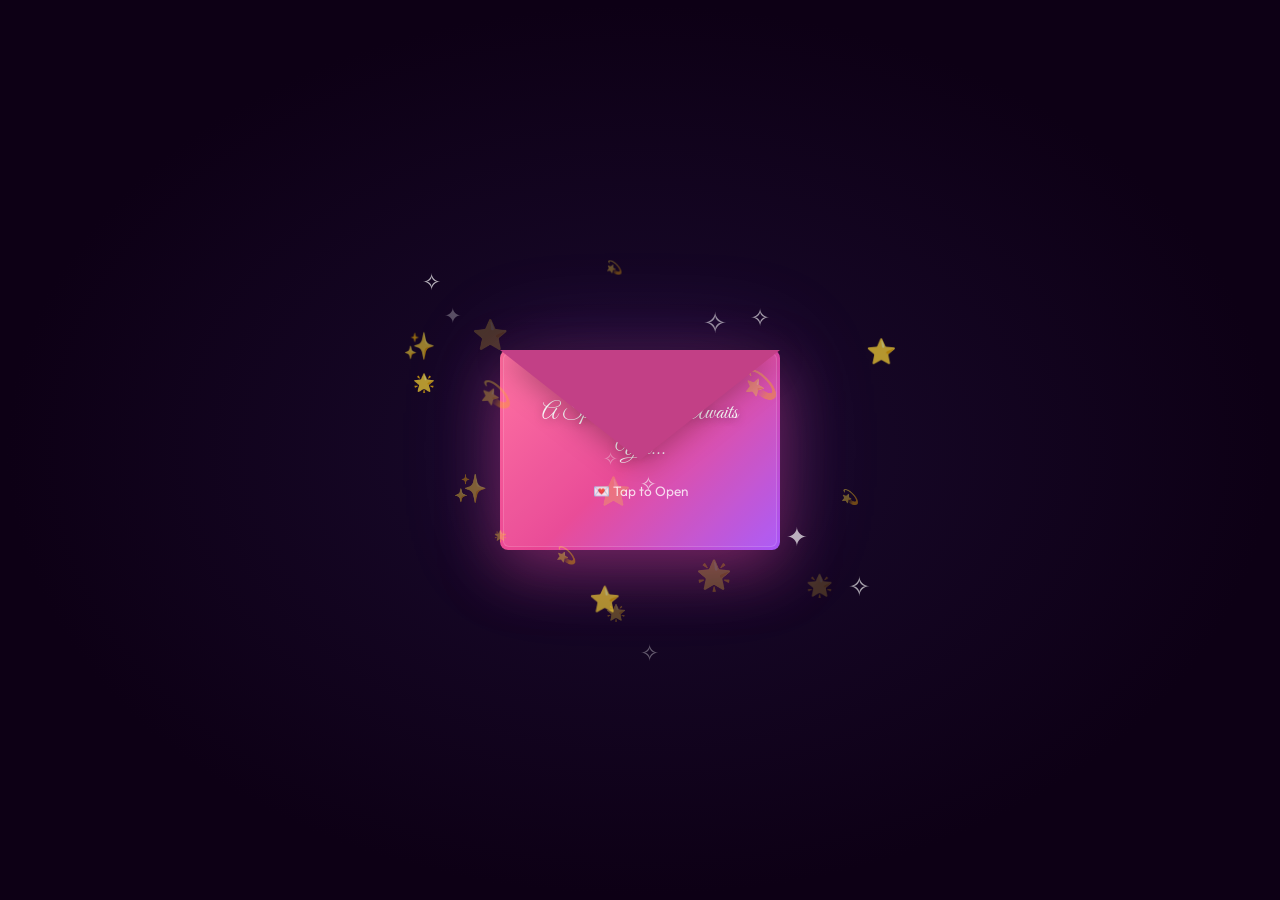
==== commit 6737e152: "Add code" ====
--- a/index.html
+++ b/index.html
@@ -64,7 +64,8 @@
             <span class="music-label">Music</span>
         </button>
         <audio id="bg-music" loop preload="auto">
-            <source src="https://www.soundhelix.com/examples/mp3/SoundHelix-Song-1.mp3" type="audio/mpeg">
+            <!-- A very romantic, beautiful piano track (Chopin - Nocturne Op 9 No 2) -->
+            <source src="https://upload.wikimedia.org/wikipedia/commons/2/23/Chopin_-_Nocturne_Op_9_No_2_E_Flat_Major.ogg" type="audio/ogg">
         </audio>
 
         <!-- HERO SECTION -->
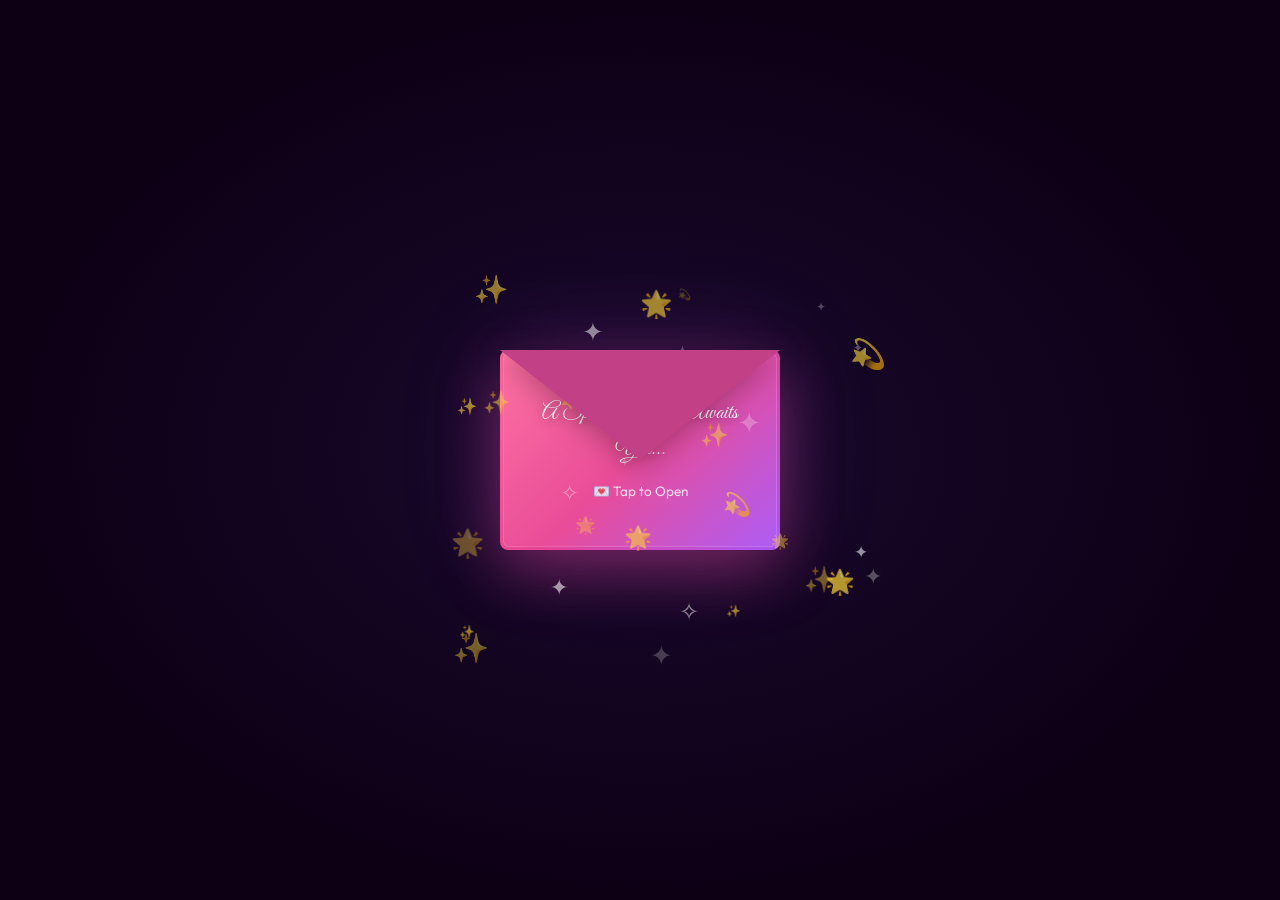
==== commit 1061eb82: "Add cpde" ====
--- a/index.html
+++ b/index.html
@@ -64,8 +64,8 @@
             <span class="music-label">Music</span>
         </button>
         <audio id="bg-music" loop preload="auto">
-            <!-- A very romantic, beautiful piano track (Chopin - Nocturne Op 9 No 2) -->
-            <source src="https://upload.wikimedia.org/wikipedia/commons/2/23/Chopin_-_Nocturne_Op_9_No_2_E_Flat_Major.ogg" type="audio/ogg">
+            <!-- Extremely beautiful, romantic local piano track (Beethoven - Moonlight Sonata) -->
+            <source src="./romantic_music.mp3" type="audio/mpeg">
         </audio>
 
         <!-- HERO SECTION -->
